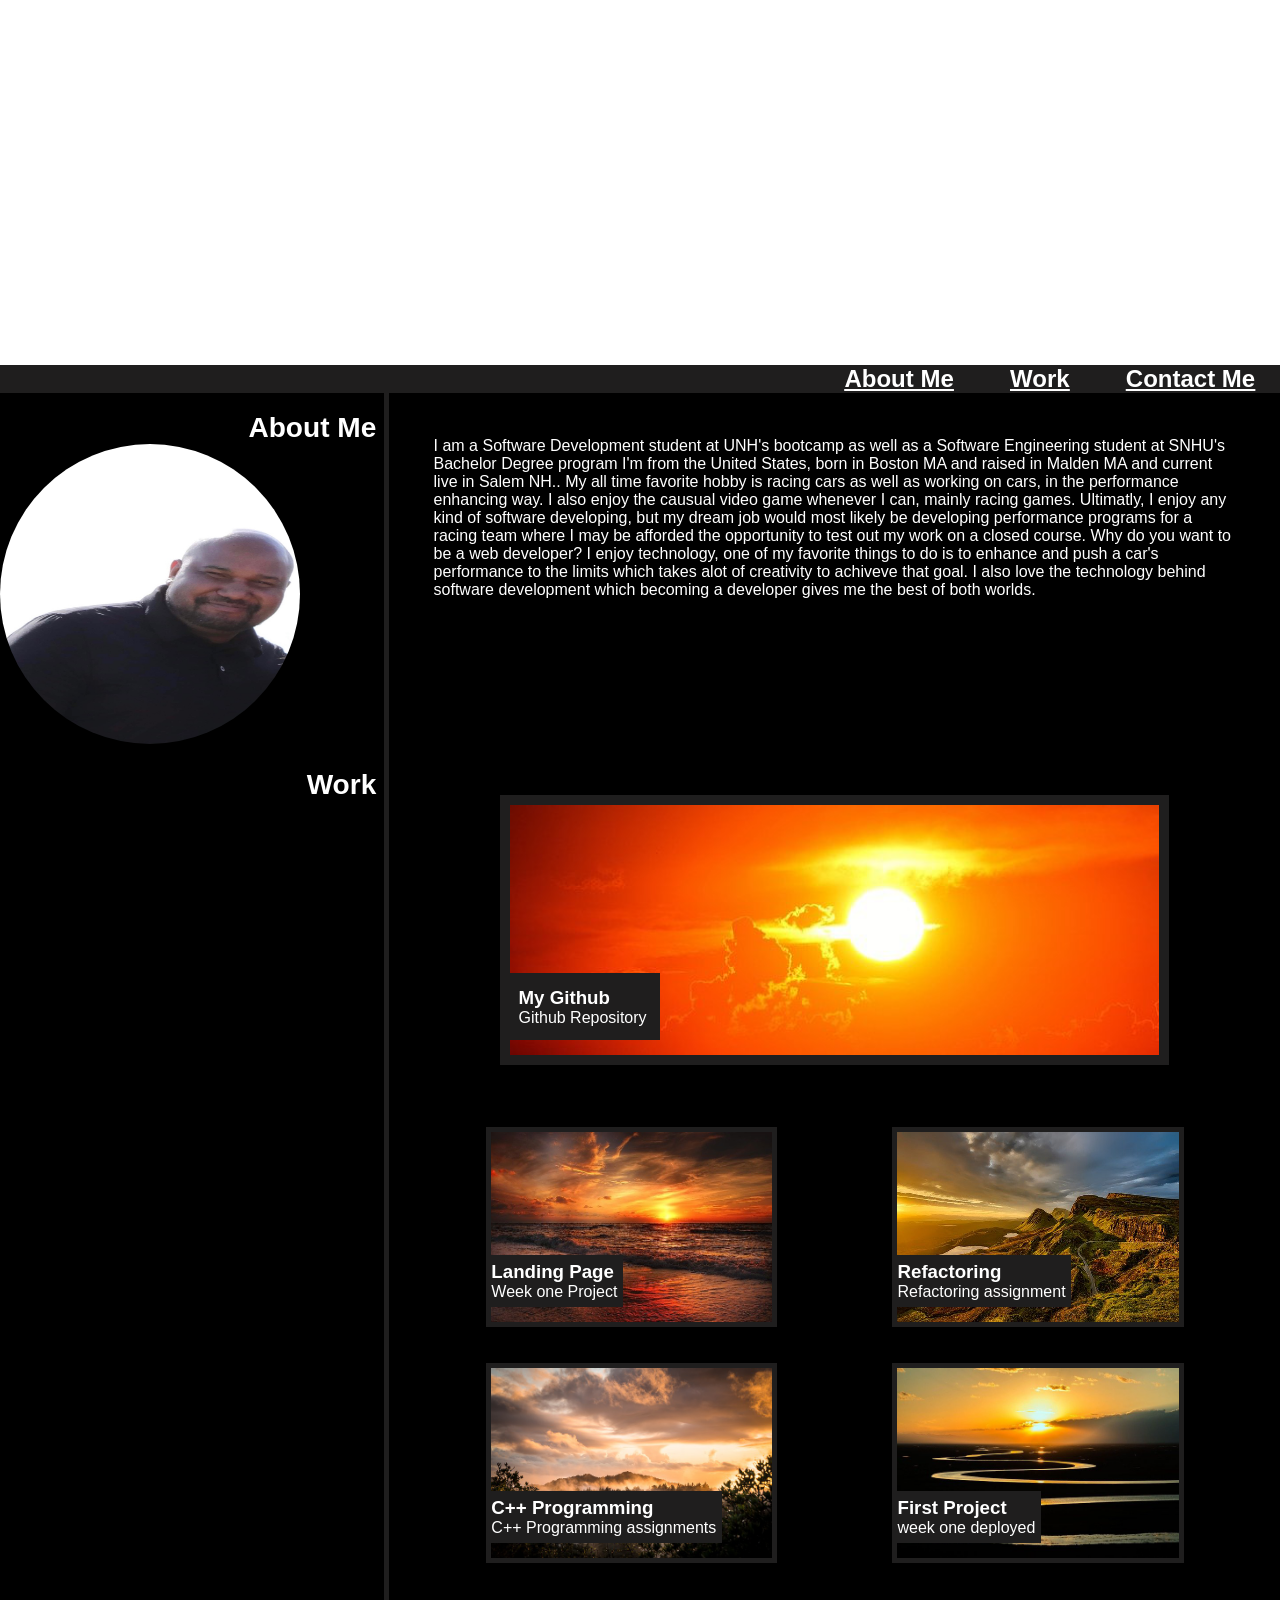
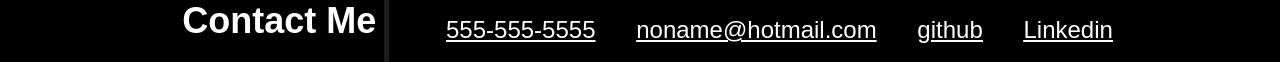
==== index.html @ e774e4ca "seperated files so git hub can read index.html" ====
<!DOCTYPE html>
<html lang="en">
<head>
    <meta charset="UTF-8">
    <meta name="viewport" content="width=device-width, initial-scale=1.0">
    <link rel = "stylesheet" type = "text/css" href = "./Assets\style.css">
    <title>My Page</title>
</head>

<body>
    <header>
        <h1>Corey Nance </h1>
    </header>

    <nav>
        <h2>
            <ul>
                <li><a href = "#aboutMe">About Me</a></li>
                <li><a href = "#work">Work</a></li>
                <li><a href = "#contactMe">Contact Me</a></li>
            </ul>
        </h2>
    </nav>

    <section>
        <aside class = "left">
            <h1 id ="aboutMe">About Me</h1>
            <img class = "myFace" src="Assets\IMG_3434 (2).jpg" width = "300" height = "300" alt = "Picture of me.">
        </aside>
        <main class = "right">
            <p>  I am a Software Development student at UNH's bootcamp as well as a Software Engineering student at SNHU's Bachelor Degree program I'm from the United States, born in Boston MA and raised in Malden MA and current live in Salem NH.. My all time favorite hobby is racing cars as well as working on cars, in the performance enhancing way.  I also enjoy the causual video game whenever I can, mainly racing games. Ultimatly, I enjoy any kind of software developing, but my dream job would most likely be developing performance programs for a racing team where I may be afforded the opportunity to test out my work on a closed course. Why do you want to be a web developer? I enjoy technology, one of my favorite things to do is to enhance and push a car's performance to the limits which takes alot of creativity to achiveve that goal. I also love the technology behind software development which becoming a developer gives me the best of both worlds.
            </p>
        </main>

    </section>

    <section>

        <aside class = "left">
                <h1 id = "work">Work</h1>
        </aside>

        <main class = "right">
        
            <div class = "container">

                <figure class = "smallImage bigImage">
                    <a href = "https://github.com/Nance0719?tab=repositories" target = "_blank">
                     <img src="Assets\sunsetOne.png" alt = "Sunset">
                     </a>
                     <figcaption>
                         <h3>My Github</h3>
                         Github Repository
                     </figcaption>
                </figure>

                <figure class = "smallImage">
                    <a href = "https://github.com/Nance0719/Week_One_Project" target = "_blank">
                    <img  src="Assets\beachOne.png" width = "100" height = "200" alt = "Sunset beach one">
                    </a>
                    <figcaption>
                        <h3>Landing Page</h3>
                        Week one Project
                    </figcaption>
                </figure>

                <figure class = "smallImage"> 
                    <a href = "https://github.com/Nance0719/Homework-" target = "_blank">
                    <img src="Assets\mountainsOne.png" width = "100" height = "200" alt = "Sunset mountains one">
                    </a>
                    <figcaption>
                        <h3>Refactoring</h3>
                        Refactoring assignment
                    </figcaption>
                </figure>

                <figure class = "smallImage">
                    <a href = "https://github.com/Nance0719/CPlusPlus-Program" target = "_blank">
                    <img src="Assets\mountainsTwo.png" width = " 300" height = "200" alt = "200 placeholder">
                    </a>
                    <figcaption>
                        <h3>C++ Programming</h3>
                        C++ Programming assignments
                    </figcaption>
                </figure>

                <figure class = "smallImage">
                    <a href = "https://nance0719.github.io/Week_One_Project/" target = "_blank">
                    <img src="Assets\prairieOne.png" width = "300" height = "200" alt = "200 placeholder">
                    </a>
                    <figcaption>
                        <h3>First Project</h3>
                        week one deployed
                    </figcaption>
                </figure>

            </div>

        </main>

    </section>
    
    <footer>
        <aside class = "left">
            <h1 id = "contactMe">Contact Me</h1>  
        </aside>

        <main class = "right">

            <ul class = "contactLinks">
                <li>555-555-5555</li>
                <li>noname@hotmail.com</li>
                <li><a href = "https://github.com/Nance0719" target = "_blank">github</a></li>
                <li><a href = "https://www.linkedin.com/in/corey-nance-87139841/" target = "_blank">Linkedin</a></li>
            </ul>

        </main>
    </footer>
    
</body>
</html>
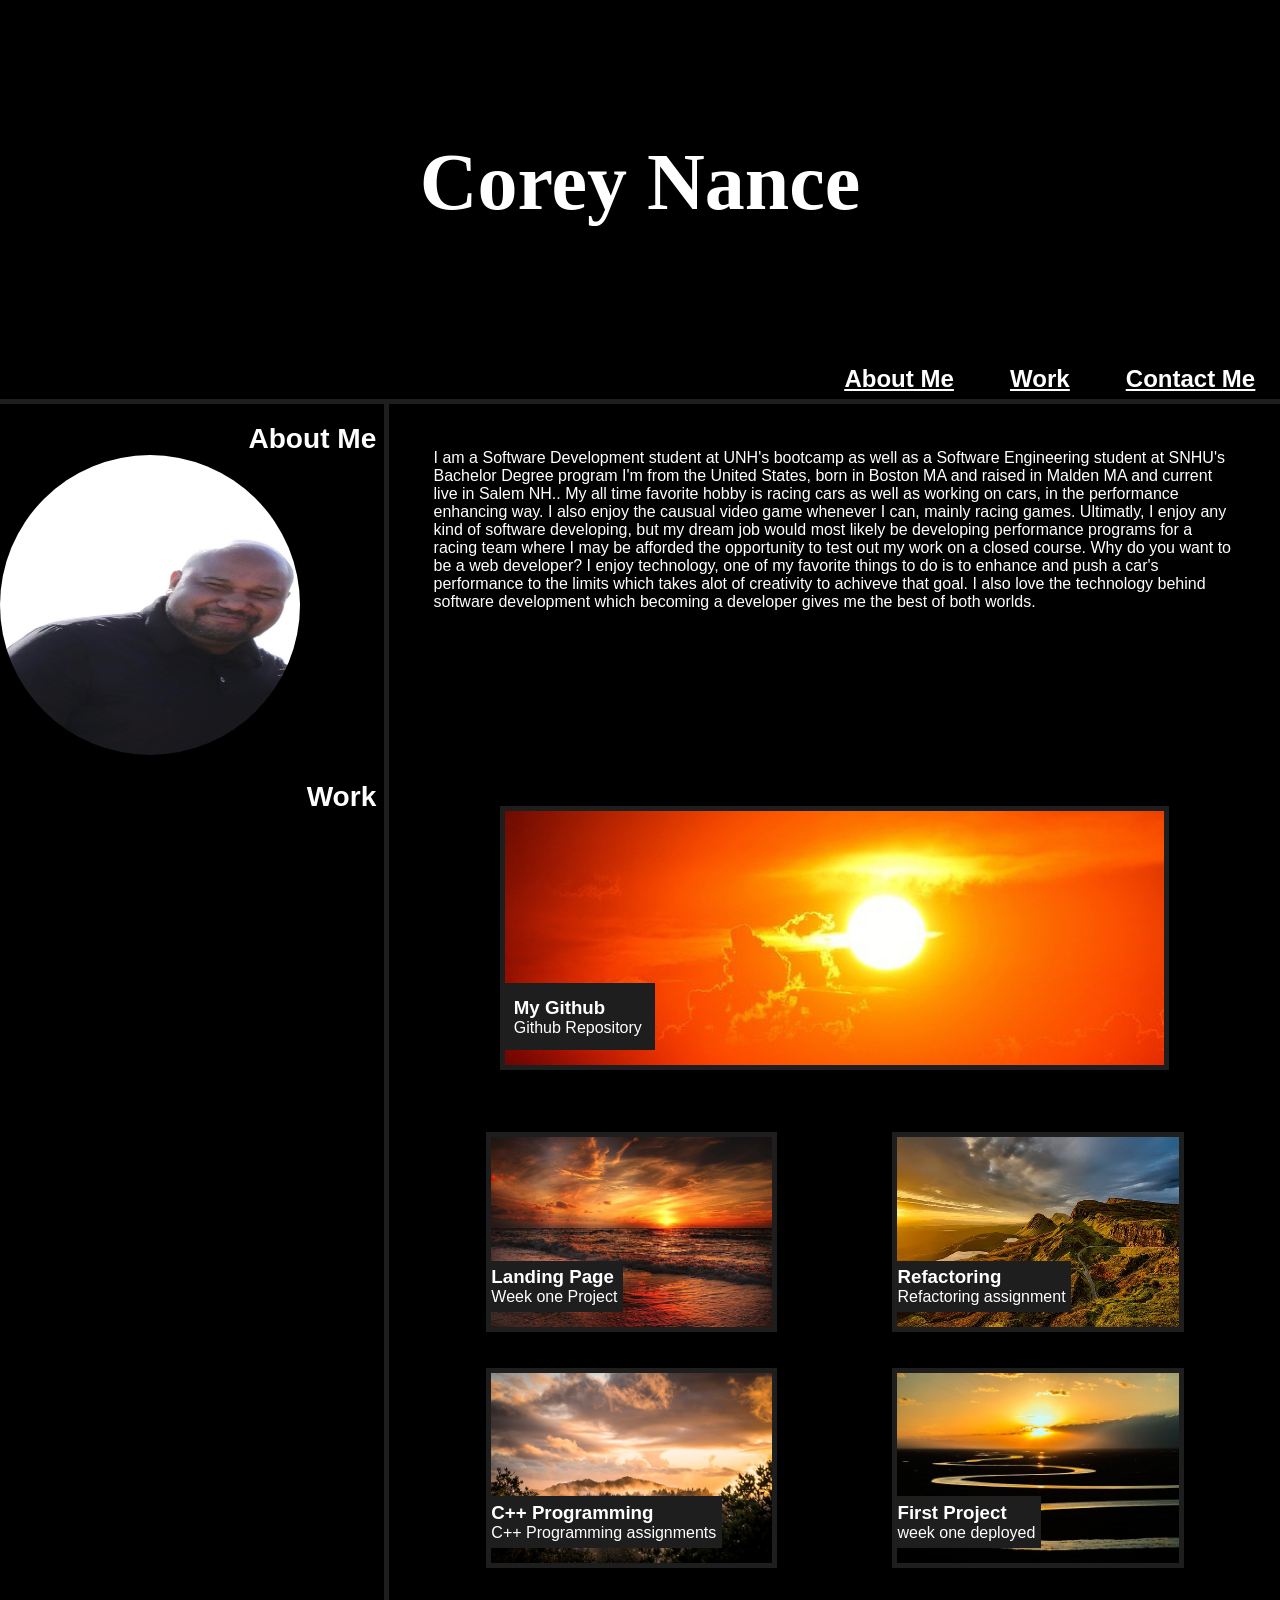
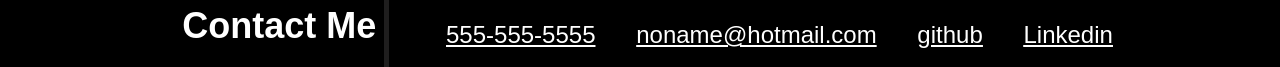
==== commit ecf47f80: "committed wrong files last commit" ====
--- a/index.html
+++ b/index.html
@@ -44,7 +44,7 @@
         
             <div class = "container">
 
-                <figure class = "smallImage bigImage">
+                <figure class = "sunsetImage bigImage">
                     <a href = "https://github.com/Nance0719?tab=repositories" target = "_blank">
                      <img src="Assets\sunsetOne.png" alt = "Sunset">
                      </a>
@@ -54,7 +54,7 @@
                      </figcaption>
                 </figure>
 
-                <figure class = "smallImage">
+                <figure class = "sunsetImage">
                     <a href = "https://github.com/Nance0719/Week_One_Project" target = "_blank">
                     <img  src="Assets\beachOne.png" width = "100" height = "200" alt = "Sunset beach one">
                     </a>
@@ -64,7 +64,7 @@
                     </figcaption>
                 </figure>
 
-                <figure class = "smallImage"> 
+                <figure class = "sunsetImage"> 
                     <a href = "https://github.com/Nance0719/Homework-" target = "_blank">
                     <img src="Assets\mountainsOne.png" width = "100" height = "200" alt = "Sunset mountains one">
                     </a>
@@ -74,7 +74,7 @@
                     </figcaption>
                 </figure>
 
-                <figure class = "smallImage">
+                <figure class = "sunsetImage">
                     <a href = "https://github.com/Nance0719/CPlusPlus-Program" target = "_blank">
                     <img src="Assets\mountainsTwo.png" width = " 300" height = "200" alt = "200 placeholder">
                     </a>
@@ -84,7 +84,7 @@
                     </figcaption>
                 </figure>
 
-                <figure class = "smallImage">
+                <figure class = "sunsetImage">
                     <a href = "https://nance0719.github.io/Week_One_Project/" target = "_blank">
                     <img src="Assets\prairieOne.png" width = "300" height = "200" alt = "200 placeholder">
                     </a>
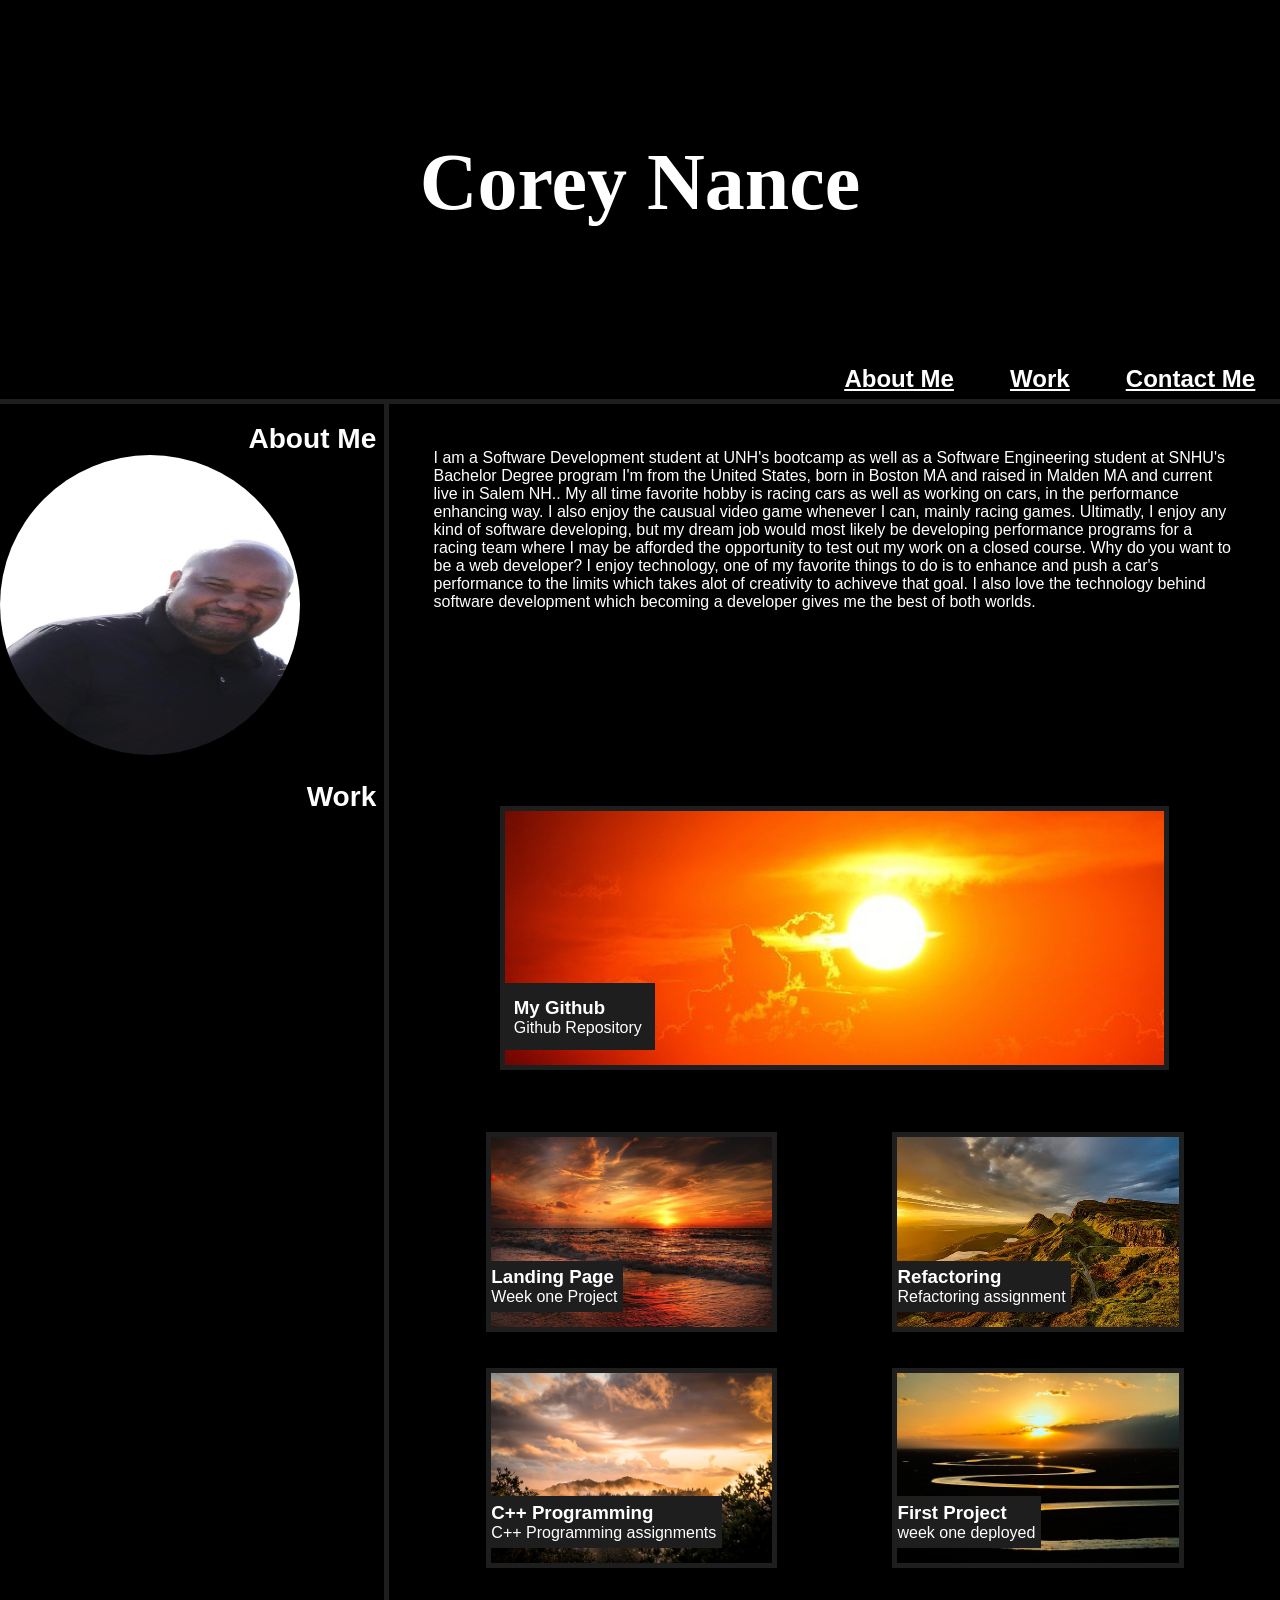
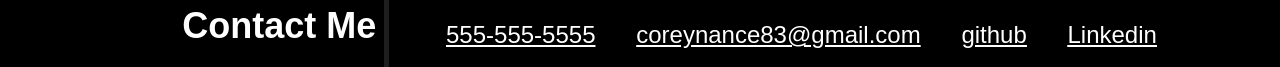
==== commit 330da9f6: "made changes to html file" ====
--- a/index.html
+++ b/index.html
@@ -3,8 +3,8 @@
 <head>
     <meta charset="UTF-8">
     <meta name="viewport" content="width=device-width, initial-scale=1.0">
-    <link rel = "stylesheet" type = "text/css" href = "./Assets\style.css">
-    <title>My Page</title>
+    <link rel = "stylesheet" type = "text/css" href= "Assets/style.css">
+    <title>Professional Portfolio</title>
 </head>
 
 <body>
@@ -13,19 +13,19 @@
     </header>
 
     <nav>
-        <h2>
-            <ul>
+        <ul>
+            <h2>
                 <li><a href = "#aboutMe">About Me</a></li>
                 <li><a href = "#work">Work</a></li>
                 <li><a href = "#contactMe">Contact Me</a></li>
-            </ul>
-        </h2>
+            </h2>
+        </ul>
     </nav>
 
     <section>
         <aside class = "left">
             <h1 id ="aboutMe">About Me</h1>
-            <img class = "myFace" src="Assets\IMG_3434 (2).jpg" width = "300" height = "300" alt = "Picture of me.">
+            <img class = "myFace" src="Assets/IMG_3434 (2).jpg" width = "300" height = "300" alt = "Picture of me.">
         </aside>
         <main class = "right">
             <p>  I am a Software Development student at UNH's bootcamp as well as a Software Engineering student at SNHU's Bachelor Degree program I'm from the United States, born in Boston MA and raised in Malden MA and current live in Salem NH.. My all time favorite hobby is racing cars as well as working on cars, in the performance enhancing way.  I also enjoy the causual video game whenever I can, mainly racing games. Ultimatly, I enjoy any kind of software developing, but my dream job would most likely be developing performance programs for a racing team where I may be afforded the opportunity to test out my work on a closed course. Why do you want to be a web developer? I enjoy technology, one of my favorite things to do is to enhance and push a car's performance to the limits which takes alot of creativity to achiveve that goal. I also love the technology behind software development which becoming a developer gives me the best of both worlds.
@@ -109,7 +109,7 @@
 
             <ul class = "contactLinks">
                 <li>555-555-5555</li>
-                <li>noname@hotmail.com</li>
+                <li>coreynance83@gmail.com</li>
                 <li><a href = "https://github.com/Nance0719" target = "_blank">github</a></li>
                 <li><a href = "https://www.linkedin.com/in/corey-nance-87139841/" target = "_blank">Linkedin</a></li>
             </ul>
--- a/Assets/style.css
+++ b/Assets/style.css
@@ -0,0 +1,185 @@
+* {
+    box-sizing: border-box;
+    margin: 0;
+}
+
+body {
+   font-family: Arial;
+   color: rgb(255, 255, 255);
+   background-color: #000000;
+}
+ 
+
+header {
+    background-image: url("pexels-pixabay-209207.png");
+    padding: 8%;
+    background-size: 100% 100%;
+
+}
+
+header h1 {
+    
+    text-align: center;
+    font-family: cursive;
+    font-size: 5rem;
+    line-height: 2;
+}
+
+nav {
+    padding-bottom: 0.5%;
+    border-bottom: 5px solid rgb(31, 30, 30);
+    align-items: center;
+    text-align: right;
+}
+
+.myFace{
+    align-items: left;
+    border-radius: 50%;
+    max-width: 100%;
+    max-height: 100%;
+}
+
+footer,
+section {
+    display: flex;
+    margin: 0;
+}
+
+p {
+    padding: 5%
+}
+
+ a {
+    color: rgb(255, 255, 255);
+}
+
+a:hover {
+    color: rgb(208, 208, 240)
+}
+
+
+
+li {
+    margin: 2%;
+    display: inline;
+    text-decoration: underline;
+}
+
+   
+
+
+.left {
+    
+    font-size: 1.5rem;
+    flex: 30%;
+    
+}
+
+.left h1 {
+    text-align: right;
+    padding-top: 5%;
+    padding-right: 2%;
+}
+
+.right {
+    flex: 70%;
+    border-left: 5px solid rgb(31, 30, 30);
+}
+
+
+.work {
+
+    text-align: right;
+    padding-right: 2%;
+    font-size: 2rem;
+}
+
+
+.container {
+
+    display: flex;
+    flex-wrap: wrap;
+    justify-content: space-evenly;
+}
+
+.container .sunsetImage {
+    flex: 0 0 calc(35% - 20px);
+    margin: 2%;
+    position: relative;
+} 
+
+.container .bigImage {
+
+    flex-basis: 75%;
+    margin: 5%;
+}
+
+.container .sunsetImage img {
+    display: block;
+    width: 100%;
+    border: 5px solid rgb(31, 30, 30);
+}
+
+div img:hover {
+    background-color: white;
+}
+
+
+.contactLinks {
+    padding-top: 4%;
+    padding-bottom: 2%;
+    font-size: 1.5rem;
+}
+
+.contactMe {
+
+    text-align: right;
+    padding-right: 2%;
+    font-size: 2rem;
+
+}
+
+
+.container .sunsetImage figcaption {
+    color: white;
+    position: absolute;
+    left: 0;
+    bottom: 20px;
+    background-color: rgb(31, 30, 30);
+    padding: 2%;
+    font-size: 1rem;
+}
+
+
+@media screen and (max-width: 768px) {
+
+
+    ul,
+    footer,
+    section {
+        display: flex;
+        flex-direction: column;
+        text-align: center;
+    } 
+
+    .container .sunsetImage figcaption {
+      
+        font-size: .75rem;
+    }
+    
+
+
+}
+
+@media screen and (max-width: 600px) {
+
+    .container .sunsetImage figcaption {
+
+        font-size: .25rem;
+    }
+    
+    
+
+}
+
+
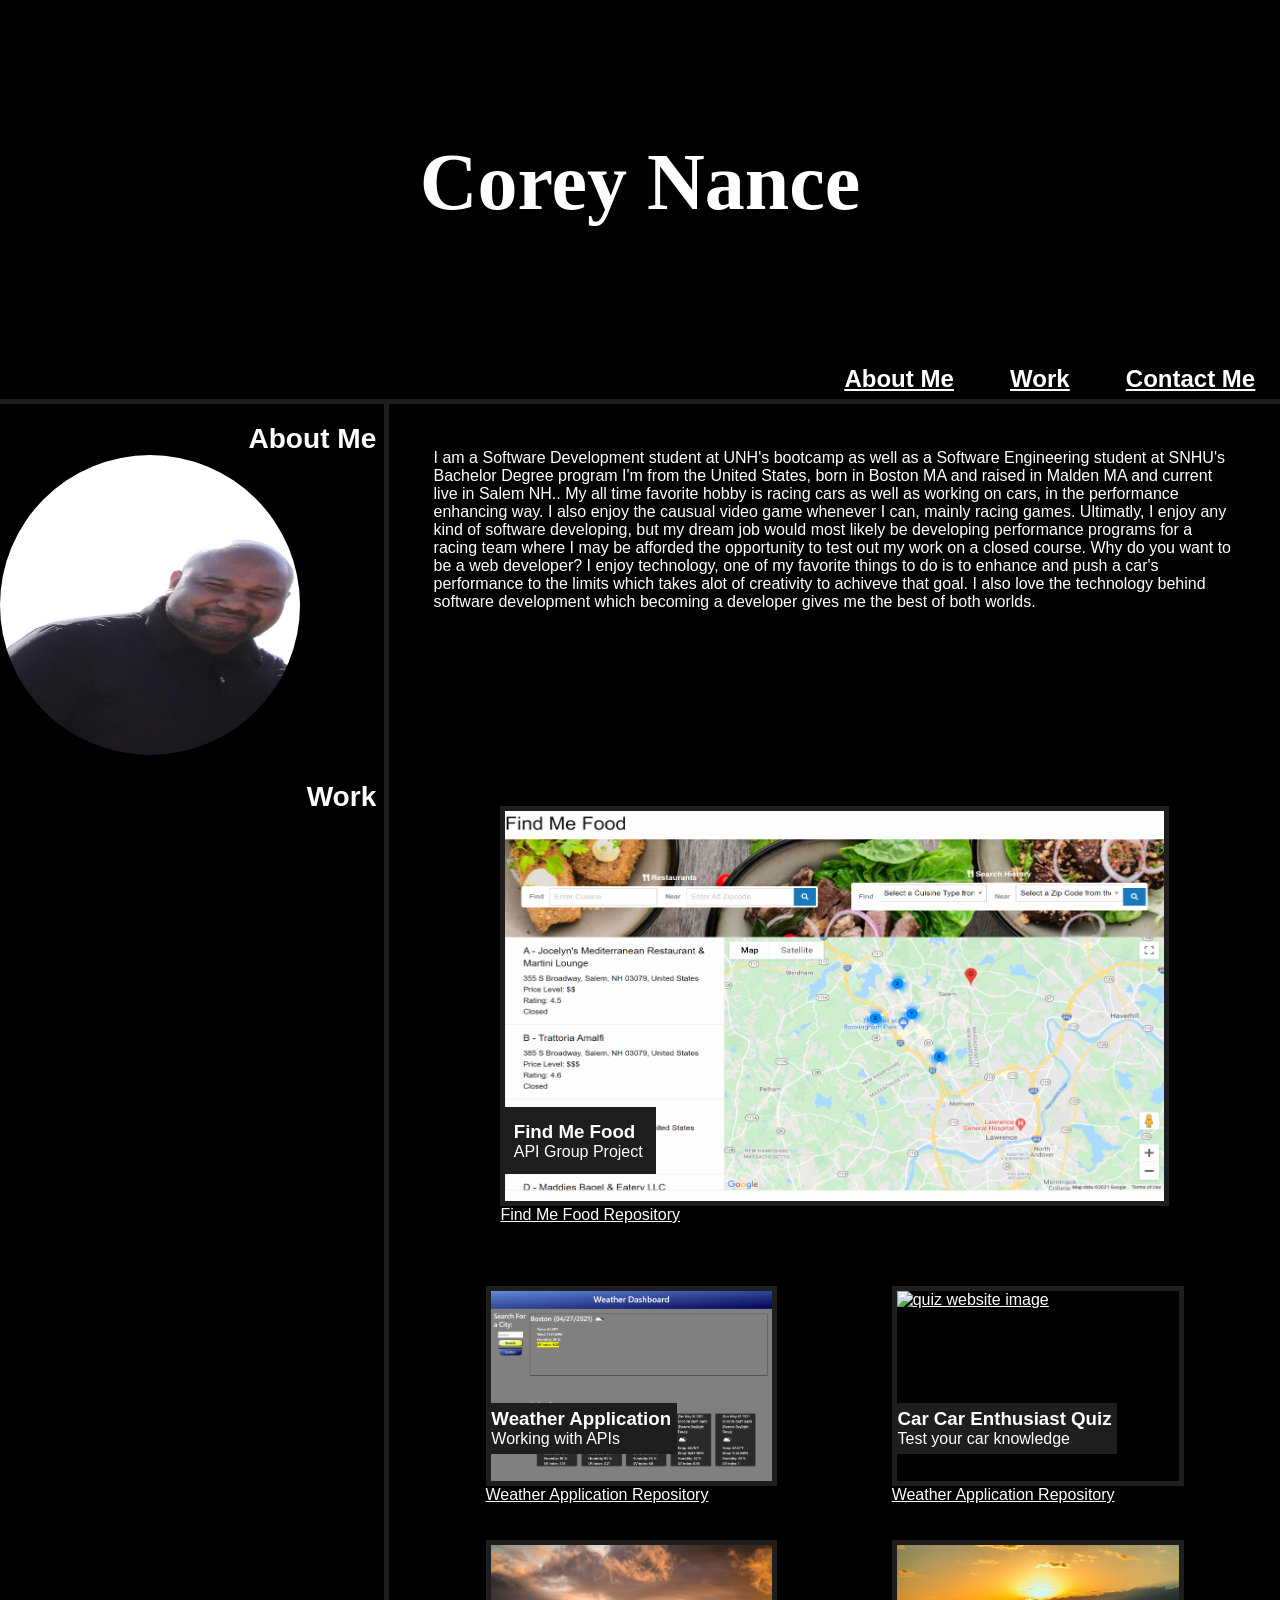
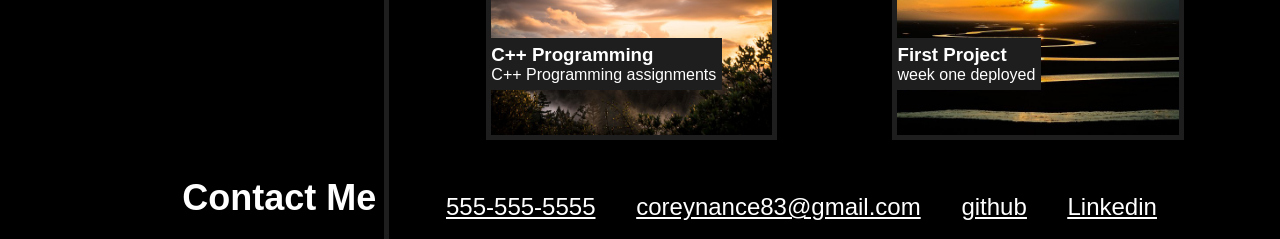
==== commit c8221d83: "updated readme, also made image and link changes for displayed work" ====
--- a/index.html
+++ b/index.html
@@ -18,6 +18,7 @@
                 <li><a href = "#aboutMe">About Me</a></li>
                 <li><a href = "#work">Work</a></li>
                 <li><a href = "#contactMe">Contact Me</a></li>
+                <!-- need to add resume section with a link to my resume on google drive -->
             </h2>
         </ul>
     </nav>
@@ -45,33 +46,37 @@
             <div class = "container">
 
                 <figure class = "sunsetImage bigImage">
-                    <a href = "https://github.com/Nance0719?tab=repositories" target = "_blank">
-                     <img src="Assets\sunsetOne.png" alt = "Sunset">
+                    <a href = "https://unh-bootcamp-projects.github.io/project-1-group-c/" target = "_blank">
+                     <img src="Assets/images/FindMeFoodBig.png" height = "400" alt = "Find Me Food Website Image">
                      </a>
                      <figcaption>
-                         <h3>My Github</h3>
-                         Github Repository
+                         <h3>Find Me Food</h3>
+                         API Group Project
                      </figcaption>
+                     <a href ="https://github.com/UNH-Bootcamp-Projects/project-1-group-c" target ="_blank">Find Me Food Repository</a>
                 </figure>
+                
 
                 <figure class = "sunsetImage">
-                    <a href = "https://github.com/Nance0719/Week_One_Project" target = "_blank">
-                    <img  src="Assets\beachOne.png" width = "100" height = "200" alt = "Sunset beach one">
+                    <a href = "https://coreynance.github.io/WeatherApplication/" target = "_blank">
+                    <img  src="Assets/images/WeatherAppBig.png" width = "100" height = "200" alt = "Weather app website">
                     </a>
                     <figcaption>
-                        <h3>Landing Page</h3>
-                        Week one Project
+                        <h3>Weather Application</h3>
+                        Working with APIs
                     </figcaption>
+                    <a href ="https://github.com/coreyNance/WeatherApplication" target ="_blank">Weather Application Repository</a>
                 </figure>
 
                 <figure class = "sunsetImage"> 
-                    <a href = "https://github.com/Nance0719/Homework-" target = "_blank">
-                    <img src="Assets\mountainsOne.png" width = "100" height = "200" alt = "Sunset mountains one">
+                    <a href = "https://coreynance.github.io/Car_Enthusiast_Quiz/" target = "_blank">
+                    <img src="Assets/images/codeQuizBig.png" width = "100" height = "200" alt = "quiz website image">
                     </a>
                     <figcaption>
-                        <h3>Refactoring</h3>
-                        Refactoring assignment
+                        <h3>Car Car Enthusiast Quiz</h3>
+                        Test your car knowledge
                     </figcaption>
+                    <a href ="https://github.com/coreyNance/WeatherApplication" target ="_blank">Weather Application Repository</a>
                 </figure>
 
                 <figure class = "sunsetImage">
--- a/Assets/style.css
+++ b/Assets/style.css
@@ -120,8 +120,9 @@
     border: 5px solid rgb(31, 30, 30);
 }
 
-div img:hover {
-    background-color: white;
+figure img:hover {
+    
+   filter: brightness(110%);
 }
 
 
@@ -144,7 +145,7 @@
     color: white;
     position: absolute;
     left: 0;
-    bottom: 20px;
+    bottom: 50px;
     background-color: rgb(31, 30, 30);
     padding: 2%;
     font-size: 1rem;
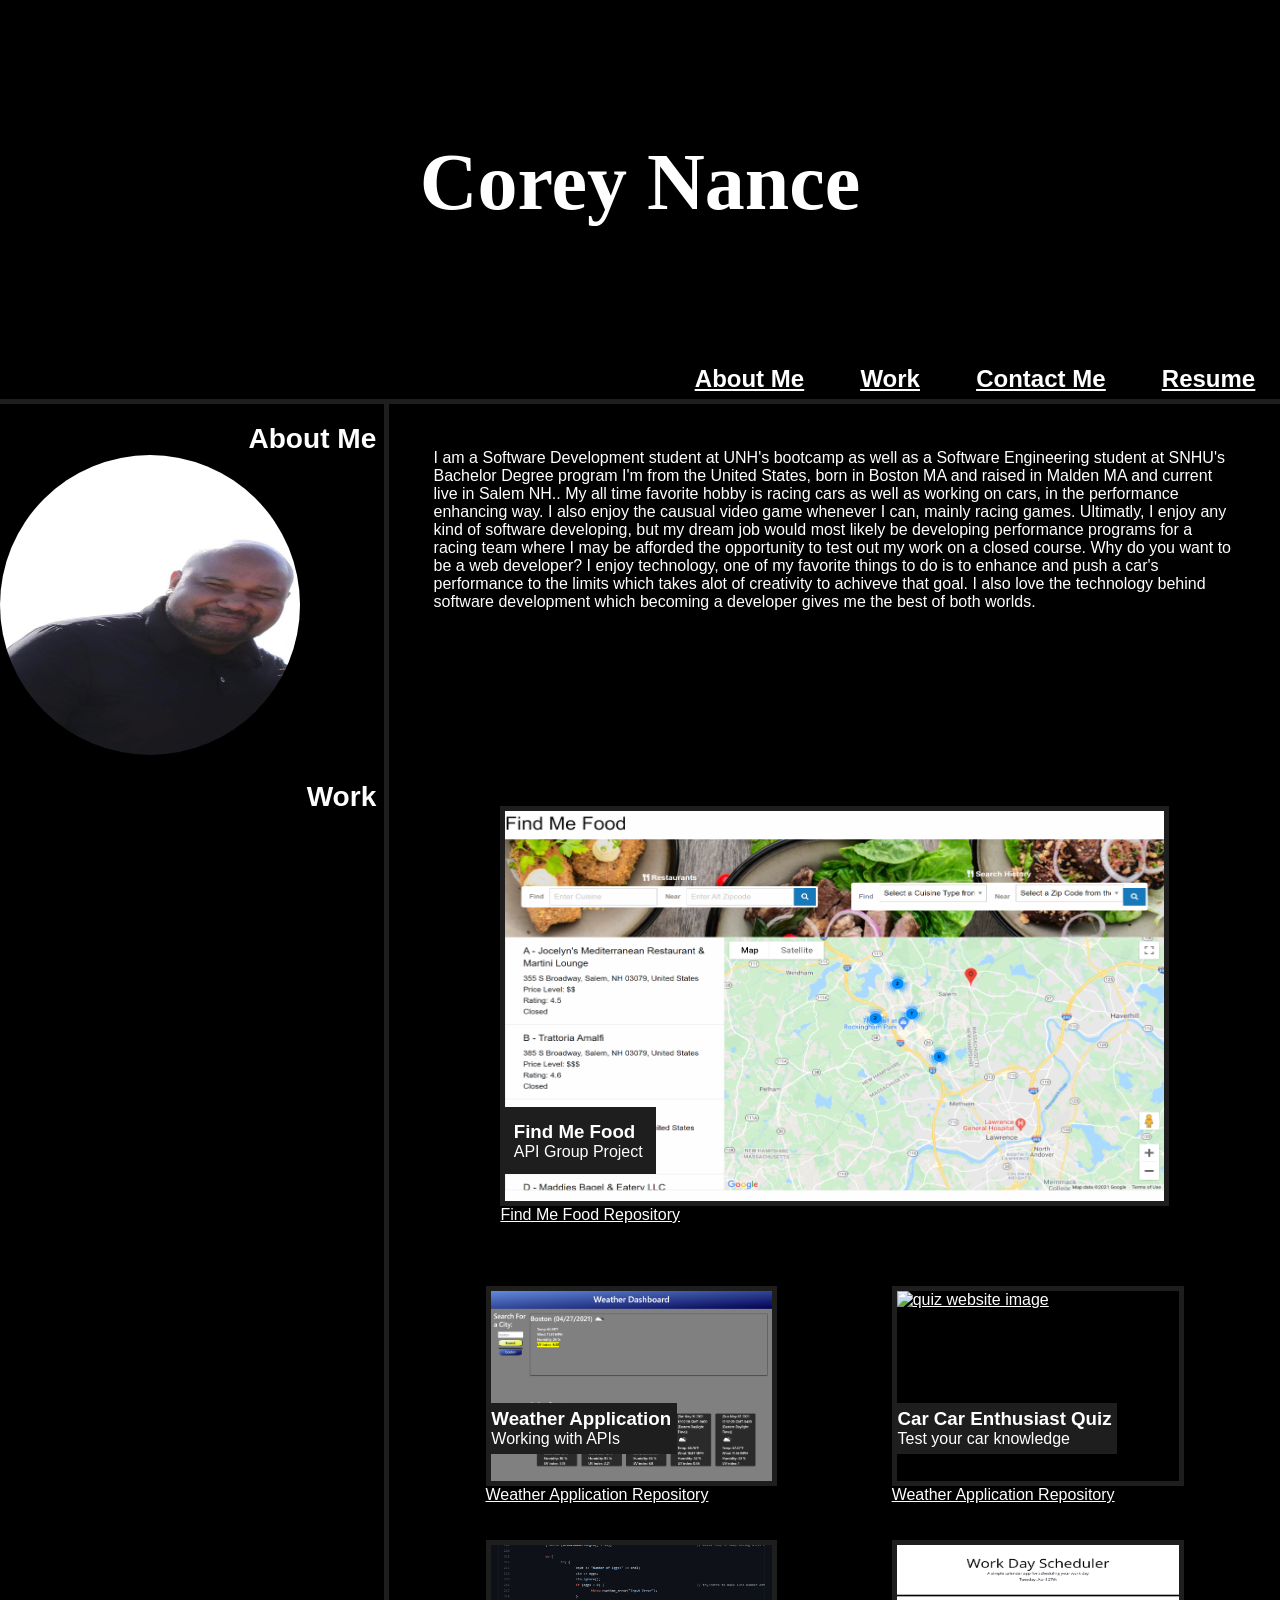
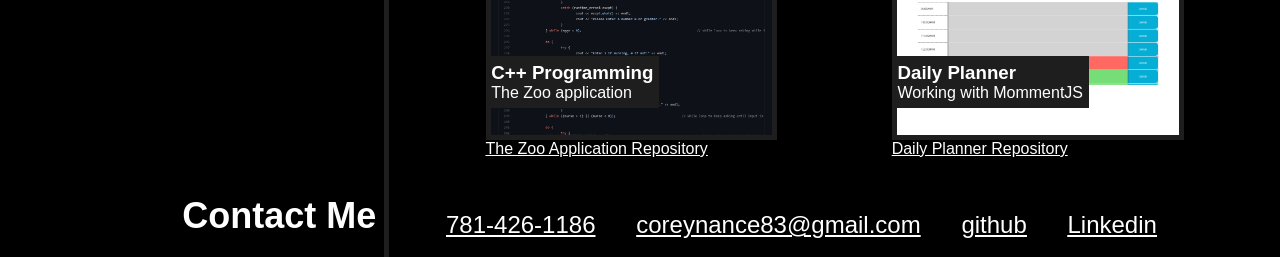
==== commit 37aad3f3: "made changes to html, added images and a downloadable resume." ====
--- a/index.html
+++ b/index.html
@@ -18,7 +18,7 @@
                 <li><a href = "#aboutMe">About Me</a></li>
                 <li><a href = "#work">Work</a></li>
                 <li><a href = "#contactMe">Contact Me</a></li>
-                <!-- need to add resume section with a link to my resume on google drive -->
+                <li><a href = "Assets\Coreys Resume 5.pdf" download target= "_blank">Resume</a></li>
             </h2>
         </ul>
     </nav>
@@ -26,7 +26,7 @@
     <section>
         <aside class = "left">
             <h1 id ="aboutMe">About Me</h1>
-            <img class = "myFace" src="Assets/IMG_3434 (2).jpg" width = "300" height = "300" alt = "Picture of me.">
+            <img class = "myFace" src="Assets/images/IMG_3434 (2).jpg" width = "300" height = "300" alt = "Picture of me.">
         </aside>
         <main class = "right">
             <p>  I am a Software Development student at UNH's bootcamp as well as a Software Engineering student at SNHU's Bachelor Degree program I'm from the United States, born in Boston MA and raised in Malden MA and current live in Salem NH.. My all time favorite hobby is racing cars as well as working on cars, in the performance enhancing way.  I also enjoy the causual video game whenever I can, mainly racing games. Ultimatly, I enjoy any kind of software developing, but my dream job would most likely be developing performance programs for a racing team where I may be afforded the opportunity to test out my work on a closed course. Why do you want to be a web developer? I enjoy technology, one of my favorite things to do is to enhance and push a car's performance to the limits which takes alot of creativity to achiveve that goal. I also love the technology behind software development which becoming a developer gives me the best of both worlds.
@@ -80,23 +80,25 @@
                 </figure>
 
                 <figure class = "sunsetImage">
-                    <a href = "https://github.com/Nance0719/CPlusPlus-Program" target = "_blank">
-                    <img src="Assets\mountainsTwo.png" width = " 300" height = "200" alt = "200 placeholder">
+                    <a href = "https://github.com/coreyNance/CPlusPlus-Program/blob/master/Main2.cpp" target = "_blank">
+                    <img src="Assets/images/CPlusPlus.png" width = " 300" height = "200" alt = "C++ program image">
                     </a>
                     <figcaption>
                         <h3>C++ Programming</h3>
-                        C++ Programming assignments
+                        The Zoo application
                     </figcaption>
+                    <a href ="https://github.com/coreyNance/CPlusPlus-Program" target ="_blank">The Zoo Application Repository</a>
                 </figure>
 
                 <figure class = "sunsetImage">
-                    <a href = "https://nance0719.github.io/Week_One_Project/" target = "_blank">
-                    <img src="Assets\prairieOne.png" width = "300" height = "200" alt = "200 placeholder">
+                    <a href = "https://coreynance.github.io/Daily_Planner/" target = "_blank">
+                    <img src="Assets/images/DailyPlannerBig.png" width = "300" height = "200" alt = "Daily Planner image">
                     </a>
                     <figcaption>
-                        <h3>First Project</h3>
-                        week one deployed
+                        <h3>Daily Planner</h3>
+                        Working with MommentJS
                     </figcaption>
+                    <a href ="https://github.com/coreyNance/Daily_Planner" target ="_blank">Daily Planner Repository</a>
                 </figure>
 
             </div>
@@ -113,7 +115,7 @@
         <main class = "right">
 
             <ul class = "contactLinks">
-                <li>555-555-5555</li>
+                <li>781-426-1186</li>
                 <li>coreynance83@gmail.com</li>
                 <li><a href = "https://github.com/Nance0719" target = "_blank">github</a></li>
                 <li><a href = "https://www.linkedin.com/in/corey-nance-87139841/" target = "_blank">Linkedin</a></li>
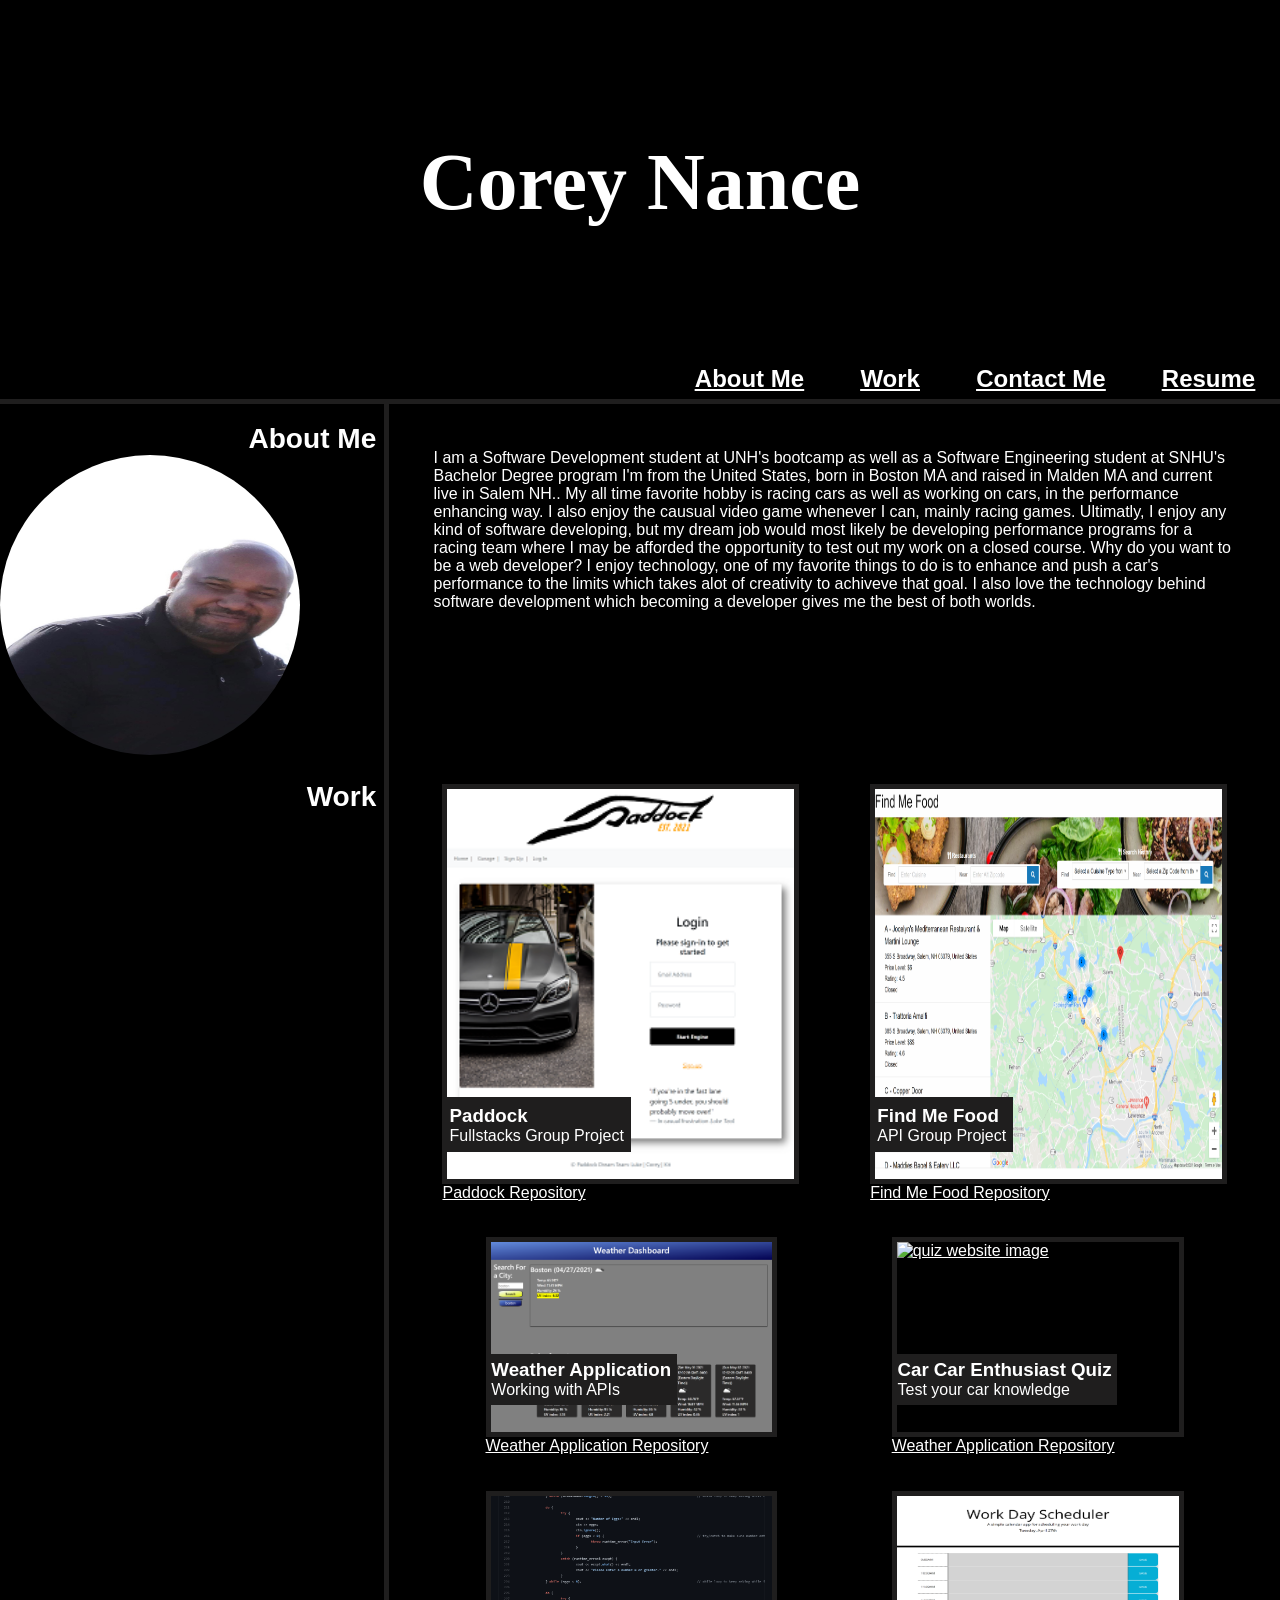
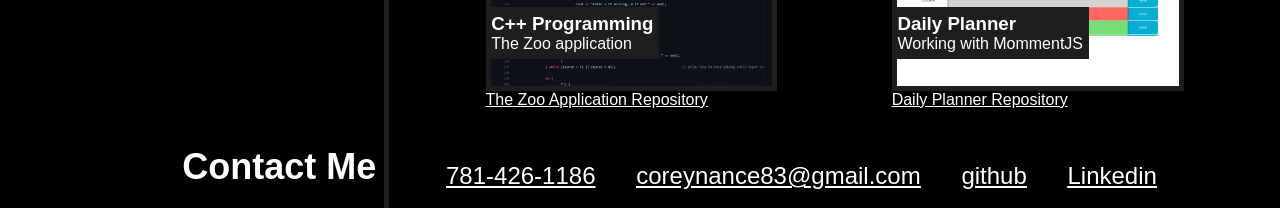
==== commit e6ff4263: "added new project image and respository links to the html" ====
--- a/index.html
+++ b/index.html
@@ -26,7 +26,7 @@
     <section>
         <aside class = "left">
             <h1 id ="aboutMe">About Me</h1>
-            <img class = "myFace" src="Assets/images/IMG_3434 (2).jpg" width = "300" height = "300" alt = "Picture of me.">
+            <img class = "myFace" src="Assets/images/myImage.jpg" width = "300" height = "300" alt = "Picture of me.">
         </aside>
         <main class = "right">
             <p>  I am a Software Development student at UNH's bootcamp as well as a Software Engineering student at SNHU's Bachelor Degree program I'm from the United States, born in Boston MA and raised in Malden MA and current live in Salem NH.. My all time favorite hobby is racing cars as well as working on cars, in the performance enhancing way.  I also enjoy the causual video game whenever I can, mainly racing games. Ultimatly, I enjoy any kind of software developing, but my dream job would most likely be developing performance programs for a racing team where I may be afforded the opportunity to test out my work on a closed course. Why do you want to be a web developer? I enjoy technology, one of my favorite things to do is to enhance and push a car's performance to the limits which takes alot of creativity to achiveve that goal. I also love the technology behind software development which becoming a developer gives me the best of both worlds.
@@ -46,6 +46,18 @@
             <div class = "container">
 
                 <figure class = "sunsetImage bigImage">
+                    <a href = "https://shielded-tor-91530.herokuapp.com/login" target = "_blank">
+                     <img src="Assets/images/paddock.png" height = "400" alt = "Find Me Food Website Image">
+                     </a>
+                     <figcaption>
+                         <h3>Paddock</h3>
+                         Fullstacks Group Project
+                     </figcaption>
+                     <a class = "resLink" href ="https://github.com/luketeal/projectAwesome" target ="_blank">Paddock Repository</a>
+                </figure>
+
+                
+                <figure class = "sunsetImage bigImage">
                     <a href = "https://unh-bootcamp-projects.github.io/project-1-group-c/" target = "_blank">
                      <img src="Assets/images/FindMeFoodBig.png" height = "400" alt = "Find Me Food Website Image">
                      </a>
@@ -53,8 +65,9 @@
                          <h3>Find Me Food</h3>
                          API Group Project
                      </figcaption>
-                     <a href ="https://github.com/UNH-Bootcamp-Projects/project-1-group-c" target ="_blank">Find Me Food Repository</a>
+                     <a class = "resLink" href ="https://github.com/UNH-Bootcamp-Projects/project-1-group-c" target ="_blank">Find Me Food Repository</a>
                 </figure>
+                
                 
 
                 <figure class = "sunsetImage">
@@ -65,7 +78,7 @@
                         <h3>Weather Application</h3>
                         Working with APIs
                     </figcaption>
-                    <a href ="https://github.com/coreyNance/WeatherApplication" target ="_blank">Weather Application Repository</a>
+                    <a class = "resLink" href ="https://github.com/coreyNance/WeatherApplication" target ="_blank">Weather Application Repository</a>
                 </figure>
 
                 <figure class = "sunsetImage"> 
@@ -76,7 +89,7 @@
                         <h3>Car Car Enthusiast Quiz</h3>
                         Test your car knowledge
                     </figcaption>
-                    <a href ="https://github.com/coreyNance/WeatherApplication" target ="_blank">Weather Application Repository</a>
+                    <a class = "resLink" href ="https://github.com/coreyNance/WeatherApplication" target ="_blank">Weather Application Repository</a>
                 </figure>
 
                 <figure class = "sunsetImage">
@@ -87,7 +100,7 @@
                         <h3>C++ Programming</h3>
                         The Zoo application
                     </figcaption>
-                    <a href ="https://github.com/coreyNance/CPlusPlus-Program" target ="_blank">The Zoo Application Repository</a>
+                    <a class = "resLink" href ="https://github.com/coreyNance/CPlusPlus-Program" target ="_blank">The Zoo Application Repository</a>
                 </figure>
 
                 <figure class = "sunsetImage">
@@ -98,7 +111,7 @@
                         <h3>Daily Planner</h3>
                         Working with MommentJS
                     </figcaption>
-                    <a href ="https://github.com/coreyNance/Daily_Planner" target ="_blank">Daily Planner Repository</a>
+                    <a class = "resLink" href ="https://github.com/coreyNance/Daily_Planner" target ="_blank">Daily Planner Repository</a>
                 </figure>
 
             </div>
@@ -116,8 +129,8 @@
 
             <ul class = "contactLinks">
                 <li>781-426-1186</li>
-                <li>coreynance83@gmail.com</li>
-                <li><a href = "https://github.com/Nance0719" target = "_blank">github</a></li>
+                <li><a href= "mailto:coreynance83@gmail.com">coreynance83@gmail.com</a></li>
+                <li><a href = "https://github.com/coreyNance" target = "_blank">github</a></li>
                 <li><a href = "https://www.linkedin.com/in/corey-nance-87139841/" target = "_blank">Linkedin</a></li>
             </ul>
 
--- a/Assets/style.css
+++ b/Assets/style.css
@@ -110,8 +110,9 @@
 
 .container .bigImage {
 
-    flex-basis: 75%;
-    margin: 5%;
+    flex-basis: 40%;
+    /* margin: %; */
+    margin-top: 2.5%;
 }
 
 .container .sunsetImage img {
@@ -166,8 +167,15 @@
     .container .sunsetImage figcaption {
       
         font-size: .75rem;
+        padding: 2%;
     }
-    
+
+    .resLink {
+        font-size: .75rem;
+       
+
+    }
+ 
 
 
 }
@@ -176,7 +184,12 @@
 
     .container .sunsetImage figcaption {
 
-        font-size: .25rem;
+        font-size: .5rem;
+        padding: 2%;
+    }
+
+    .resLink {
+        font-size: .5rem;
     }
     
     
